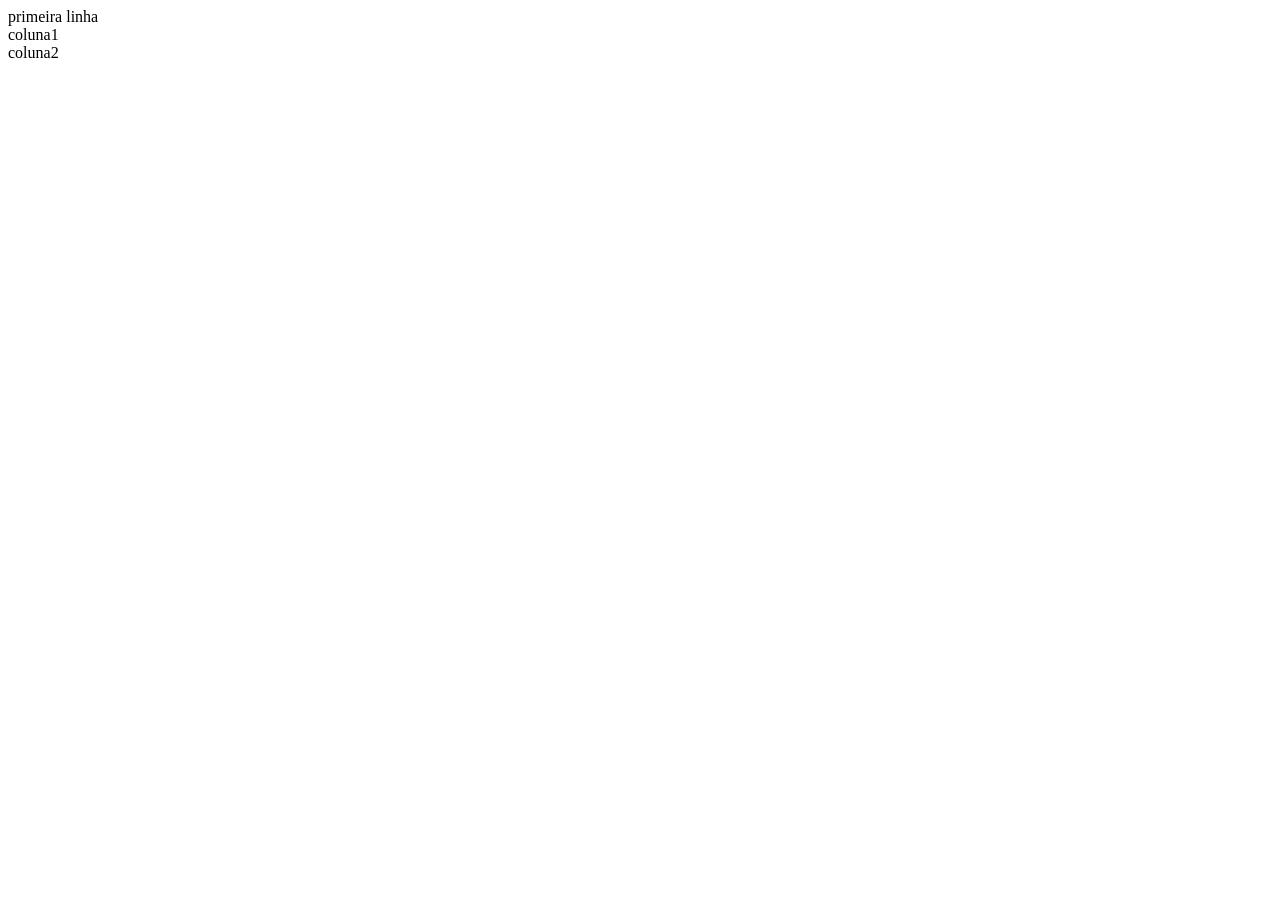
==== index.html @ 225d77d8 "feat: esqueleto html" ====
<!DOCTYPE html>
<html lang="en">
<head>
    <meta charset="UTF-8">
    <meta name="viewport" content="width=device-width, initial-scale=1.0">
    <title>Bootcamp DvJr - Sistema de Assinatura</title>
</head>
<body>
    <div> 
        <div>
            primeira linha
        </div>
        <div>
            <div>
                coluna1
            </div>
            <div>
                coluna2
            </div>
        </div>
    </div>
</body>
</html>
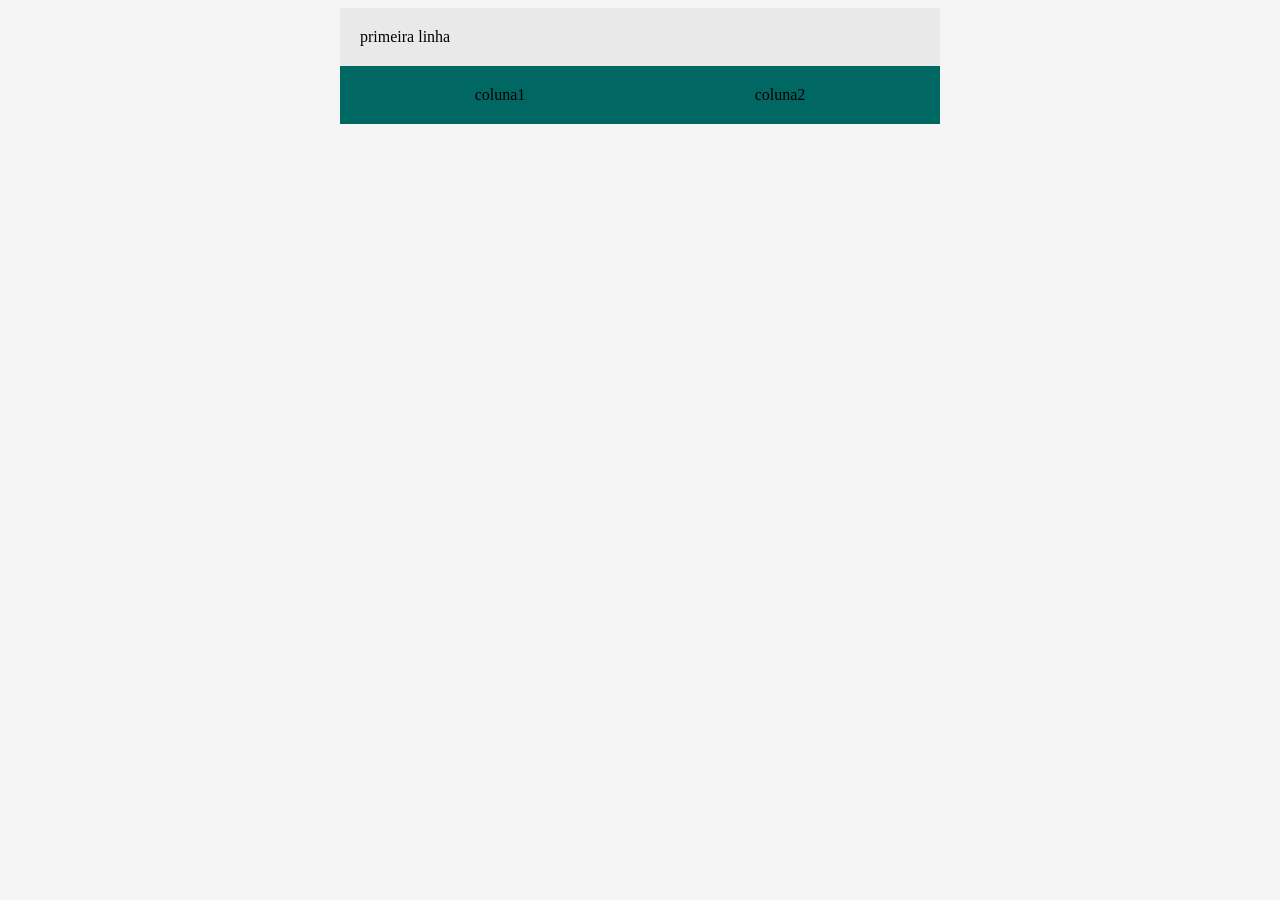
==== commit ccbae4b6: "closes #2 - paleta de cores, display flex" ====
--- a/index.html
+++ b/index.html
@@ -4,13 +4,40 @@
     <meta charset="UTF-8">
     <meta name="viewport" content="width=device-width, initial-scale=1.0">
     <title>Bootcamp DvJr - Sistema de Assinatura</title>
+
+
+<style>
+    body  {
+        background-color: #F5F5F5;
+    }
+
+    .container {
+        background-color:#E9E9E9;
+        margin: auto;
+
+        width: 600px;
+    }
+
+    .header{
+        padding: 20px;
+    }
+
+    .flex-container{
+        display: flex;
+        background-color: #006763;
+        justify-content: space-around;
+        padding: 20px;
+
+    }
+</style>
+
 </head>
 <body>
-    <div> 
-        <div>
+    <div class="container">
+        <div class="header">
             primeira linha
         </div>
-        <div>
+        <div class="flex-container">
             <div>
                 coluna1
             </div>
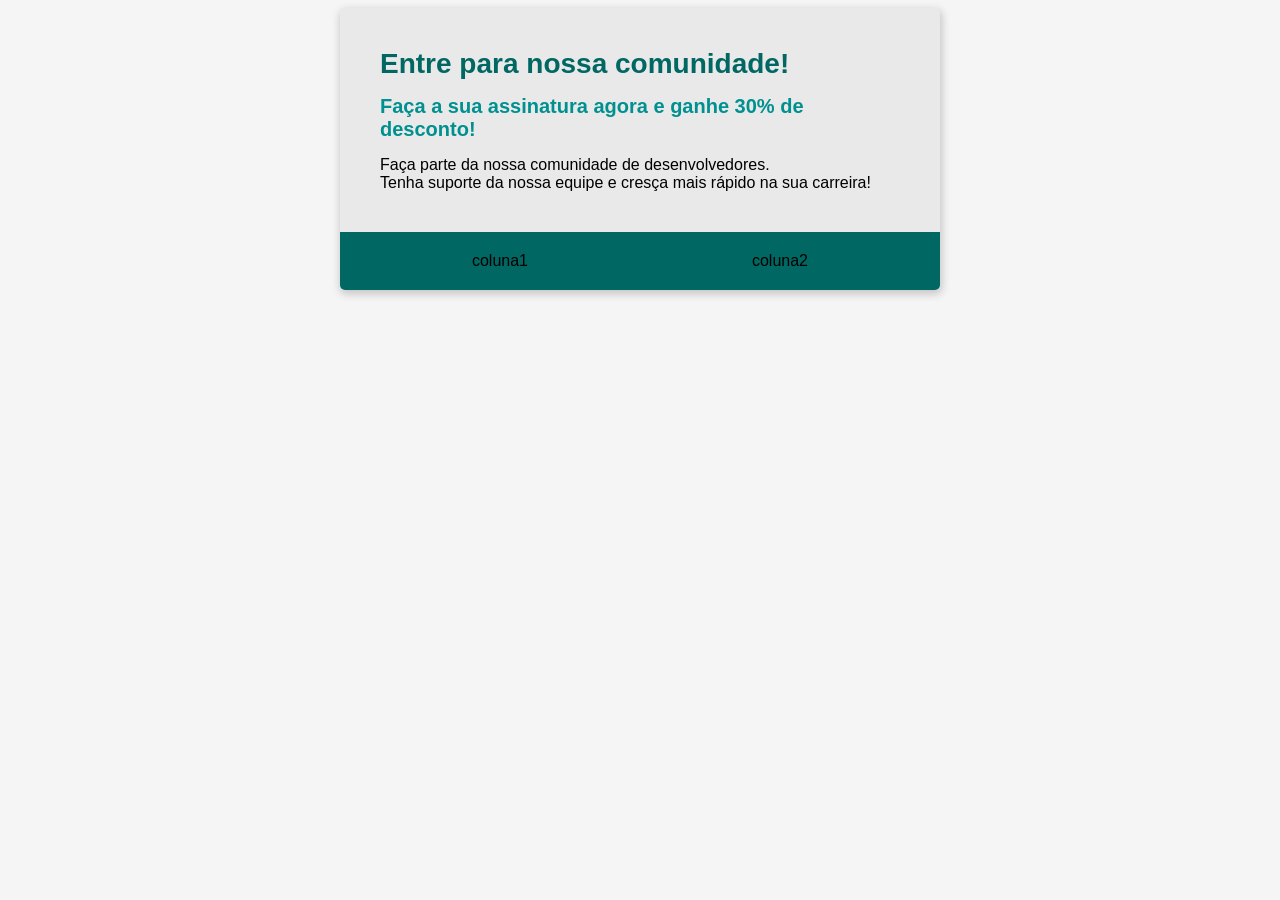
==== commit 81818e6c: "closes #3 - criando o cabecalho" ====
--- a/index.html
+++ b/index.html
@@ -9,6 +9,7 @@
 <style>
     body  {
         background-color: #F5F5F5;
+        font-family: 'Segoe UI', Tahoma, Geneva, Verdana, sans-serif;
     }
 
     .container {
@@ -16,10 +17,14 @@
         margin: auto;
 
         width: 600px;
+
+        box-shadow: 1px 3px 8px 1px rgba(0, 0, 0, 0.2);
+        border-radius: 5px;
+        overflow: hidden;
     }
 
     .header{
-        padding: 20px;
+        padding: 40px;
     }
 
     .flex-container{
@@ -29,13 +34,38 @@
         padding: 20px;
 
     }
+
+    .header-title{
+        color:#006763;
+        font-size: 28px;
+        font-weight: 700;
+        margin-bottom: 15px;
+    }
+
+    .header-subtitle{
+        color:#009090;
+        font-size: 20px;
+        font-weight: 600;
+        margin-bottom: 15px;
+    }
 </style>
 
 </head>
 <body>
     <div class="container">
         <div class="header">
-            primeira linha
+            <div class="header-title">
+                Entre para nossa comunidade!
+            </div>
+            <div class="header-subtitle">
+                Faça a sua assinatura agora e ganhe 30% de desconto!
+            </div>
+            <div>
+                Faça parte da nossa comunidade de desenvolvedores.
+            </div>
+            <div>
+                Tenha suporte da nossa equipe e cresça mais rápido  na sua carreira!
+            </div>
         </div>
         <div class="flex-container">
             <div>
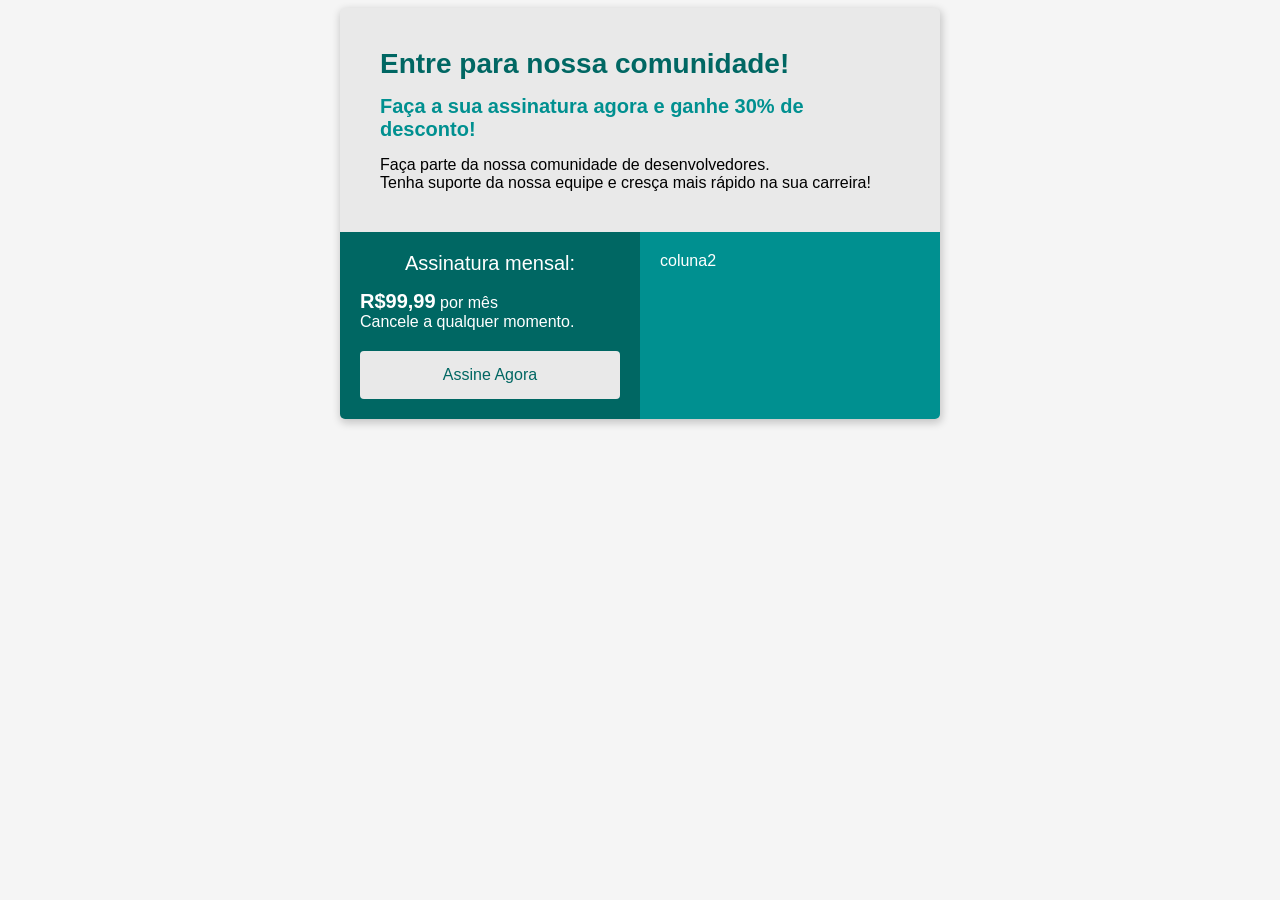
==== commit c89adc05: "closes #4 - button e span" ====
--- a/index.html
+++ b/index.html
@@ -29,9 +29,8 @@
 
     .flex-container{
         display: flex;
-        background-color: #006763;
         justify-content: space-around;
-        padding: 20px;
+        
 
     }
 
@@ -48,6 +47,57 @@
         font-weight: 600;
         margin-bottom: 15px;
     }
+    .col-1{
+        background-color: #006763;
+        width: 50%;
+        padding: 20px;
+        color: #FFFFFF;
+
+        
+    }
+
+    .col-2{
+        background-color: #009090;
+        width: 50%;
+        padding: 20px;
+        color: #FFFFFF;
+        
+    }
+
+    .subscription-title{
+        font-size: 20px;
+        text-align: center;
+        margin-bottom: 15px;
+    }
+   
+    .price{
+        font-size: 20px;
+        font-weight: 700;
+
+    }
+
+    .month{
+        font-size: 15px;
+        font-style: italic;
+        margin-left: 15px;
+
+    }
+
+    .button{
+        margin-top: 20px;
+        width: 100%;
+        padding: 15px 32px;
+
+        color:#006763;
+        background-color: #E9E9E9;
+
+        font-size: 16px;
+
+        border-radius: 4px;
+        border: none;
+
+    }
+
 </style>
 
 </head>
@@ -68,10 +118,23 @@
             </div>
         </div>
         <div class="flex-container">
-            <div>
-                coluna1
+            <div class="col-1">
+                <div class="subscription-title">
+                    Assinatura mensal:
+                </div>
+                <div>
+                    <div>
+                       <span class="price"> R$99,99</span>
+                       <span>por mês</span>
+                    </div>
+                </div>
+                <div>
+                     Cancele a qualquer momento.
+                    </div>
+                <button class="button"> Assine Agora</button>
+                    
             </div>
-            <div>
+            <div class="col-2">
                 coluna2
             </div>
         </div>
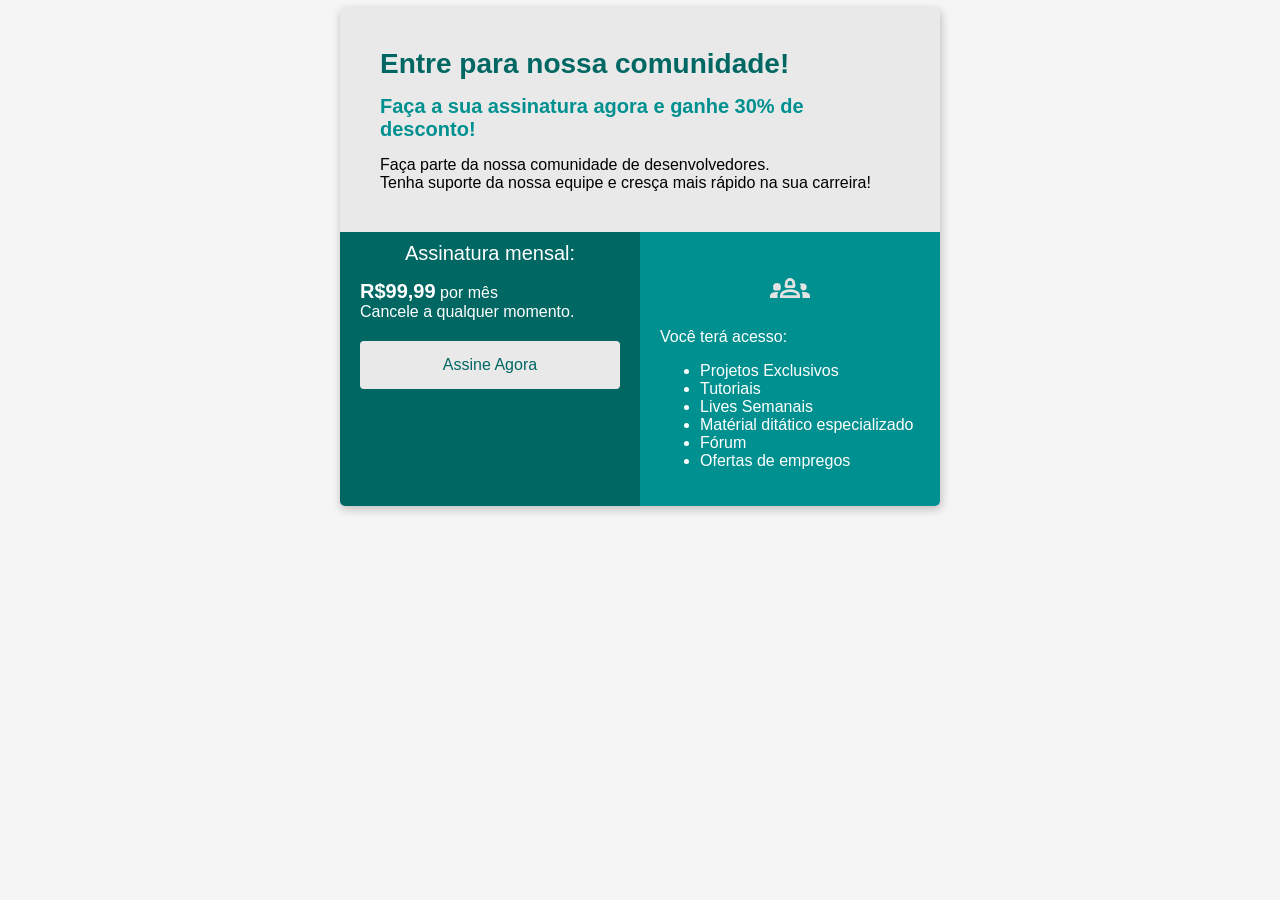
==== commit 1a7793bb: "closes #5 - tags ul li" ====
--- a/index.html
+++ b/index.html
@@ -50,7 +50,7 @@
     .col-1{
         background-color: #006763;
         width: 50%;
-        padding: 20px;
+        padding: 10px 20px;
         color: #FFFFFF;
 
         
@@ -98,6 +98,12 @@
 
     }
 
+    .image{
+        text-align: center;
+        padding: 16px  
+          }
+
+
 </style>
 
 </head>
@@ -135,7 +141,21 @@
                     
             </div>
             <div class="col-2">
-                coluna2
+               
+
+
+                <div class="image">
+                     <object data="groups_2_40dp_E3E3E3_FILL0_wght400_GRAD0_opsz40.svg"></object>
+                </div>
+                    <div>Você terá acesso:</div>
+                   <ul>
+                    <li>Projetos Exclusivos</li>
+                    <li>Tutoriais</li>
+                    <li>Lives Semanais</li>
+                    <li>Matérial ditático especializado</li>
+                    <li>Fórum</li>
+                    <li>Ofertas de empregos</li>
+                </ul>
             </div>
         </div>
     </div>
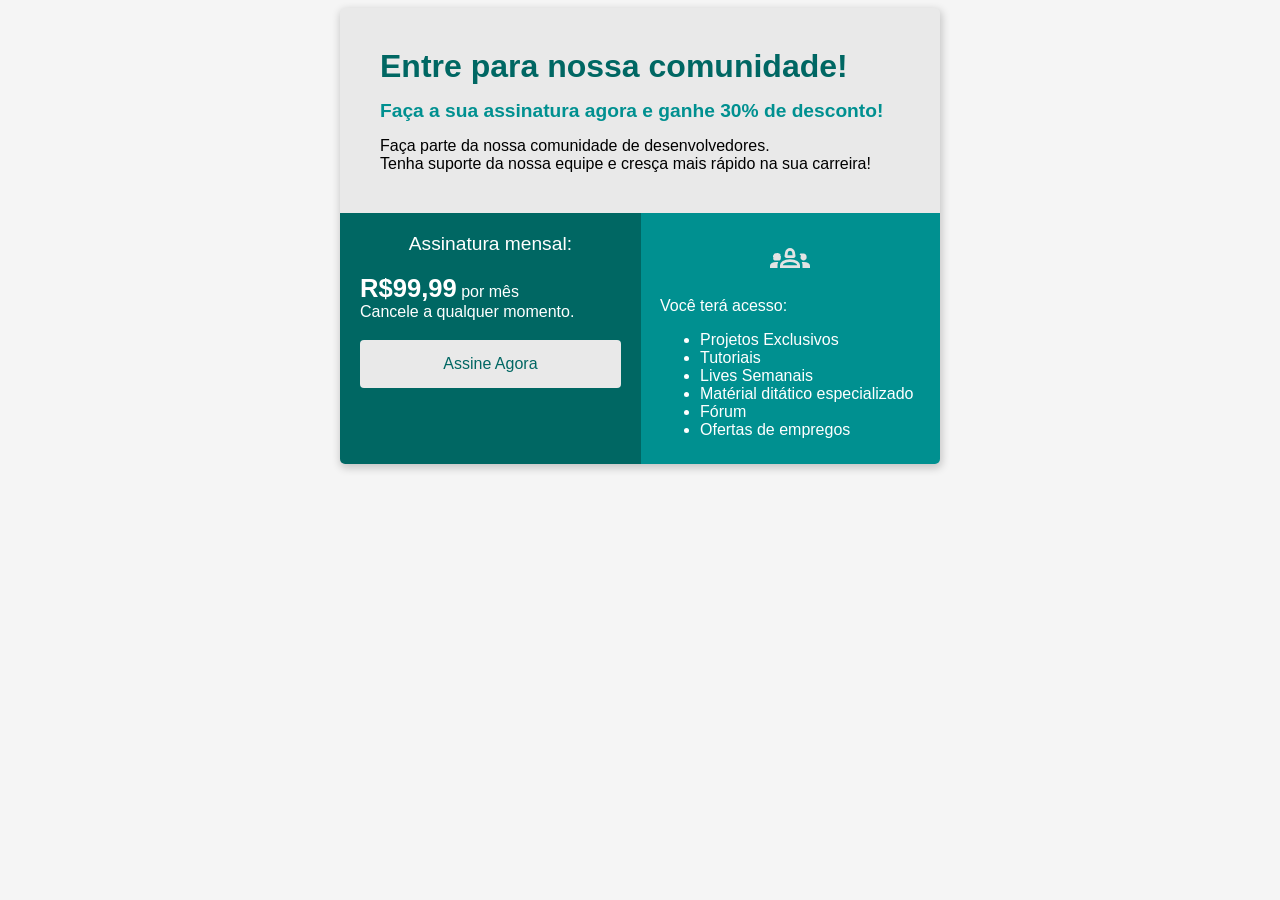
==== commit 9b2e176c: "closes #6 - media screen" ====
--- a/index.html
+++ b/index.html
@@ -24,7 +24,7 @@
     }
 
     .header{
-        padding: 40px;
+        padding: 2.5rem;
     }
 
     .flex-container{
@@ -36,21 +36,21 @@
 
     .header-title{
         color:#006763;
-        font-size: 28px;
+        font-size: 2rem;
         font-weight: 700;
         margin-bottom: 15px;
     }
 
     .header-subtitle{
         color:#009090;
-        font-size: 20px;
+        font-size: 1.2rem;
         font-weight: 600;
         margin-bottom: 15px;
     }
     .col-1{
         background-color: #006763;
         width: 50%;
-        padding: 10px 20px;
+        padding: 1.25rem;
         color: #FFFFFF;
 
         
@@ -59,39 +59,39 @@
     .col-2{
         background-color: #009090;
         width: 50%;
-        padding: 20px;
+        padding:0.6rem 1.2rem;
         color: #FFFFFF;
         
     }
 
     .subscription-title{
-        font-size: 20px;
+        font-size: 1.2rem;
         text-align: center;
-        margin-bottom: 15px;
+        margin-bottom: 1.2rem;
     }
    
     .price{
-        font-size: 20px;
+        font-size:  1.6rem;
         font-weight: 700;
 
     }
 
     .month{
-        font-size: 15px;
+        font-size: 0.9rem;
         font-style: italic;
-        margin-left: 15px;
+        margin-left: 0.9rem;
 
     }
 
     .button{
-        margin-top: 20px;
+        margin-top: 1.2rem;
         width: 100%;
         padding: 15px 32px;
 
         color:#006763;
         background-color: #E9E9E9;
 
-        font-size: 16px;
+        font-size: 1rem;
 
         border-radius: 4px;
         border: none;
@@ -100,7 +100,26 @@
 
     .image{
         text-align: center;
-        padding: 16px  
+        padding: 15px  
+          }
+
+          @media screen and (max-width: 620px){
+            html{
+                font-size: 16px;
+            }
+
+            .flex-container{
+                flex-direction: column;
+            }
+
+            .col-1, .col-2{
+                width: 100%;
+                box-sizing: border-box;
+            }
+
+            .container{
+                width: 95%;
+            }
           }
 
 
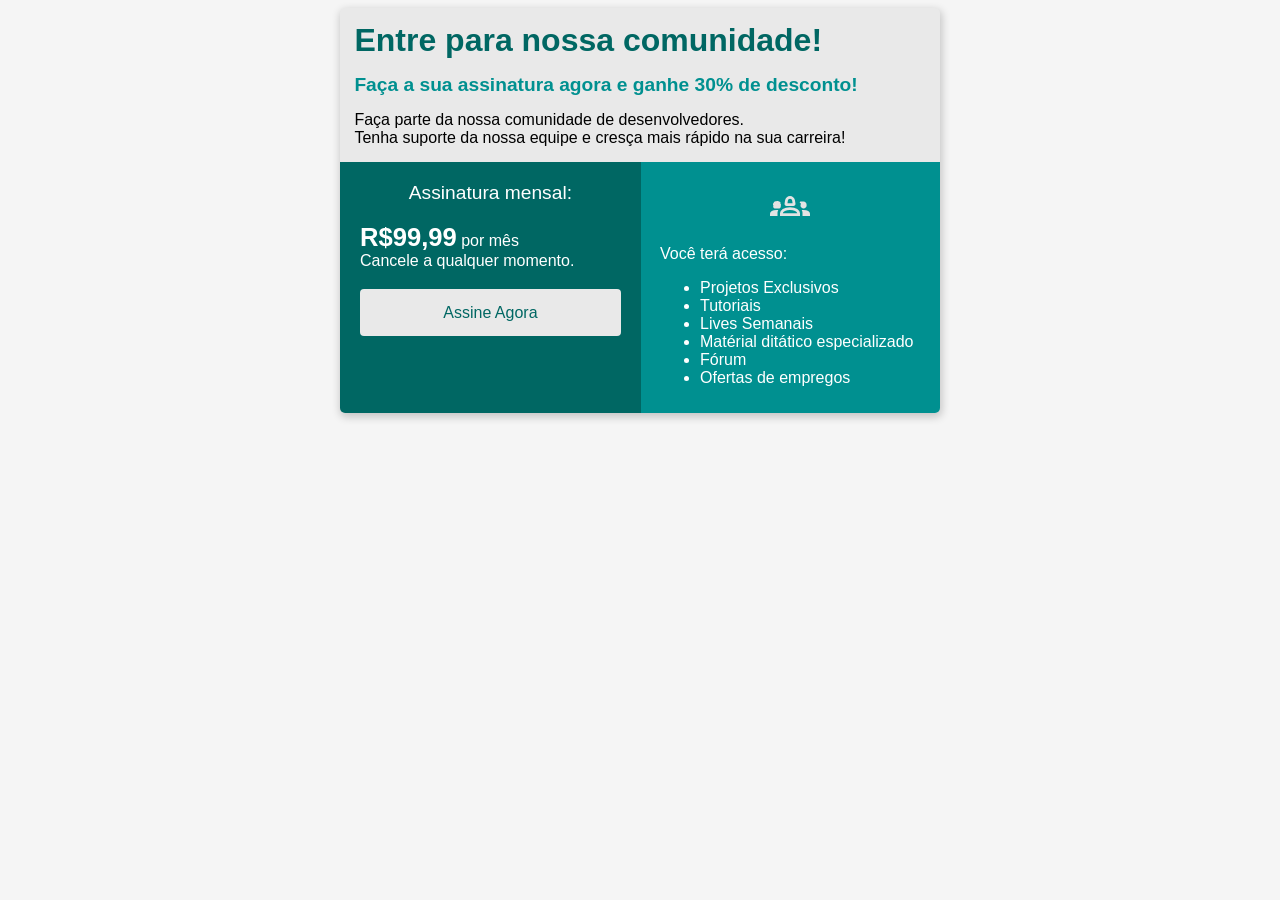
==== commit 77a1eb92: "closes #8 - register.html (formulario)" ====
--- a/index.html
+++ b/index.html
@@ -4,126 +4,8 @@
     <meta charset="UTF-8">
     <meta name="viewport" content="width=device-width, initial-scale=1.0">
     <title>Bootcamp DvJr - Sistema de Assinatura</title>
+    <link rel="stylesheet" href="style.css">
 
-
-<style>
-    body  {
-        background-color: #F5F5F5;
-        font-family: 'Segoe UI', Tahoma, Geneva, Verdana, sans-serif;
-    }
-
-    .container {
-        background-color:#E9E9E9;
-        margin: auto;
-
-        width: 600px;
-
-        box-shadow: 1px 3px 8px 1px rgba(0, 0, 0, 0.2);
-        border-radius: 5px;
-        overflow: hidden;
-    }
-
-    .header{
-        padding: 2.5rem;
-    }
-
-    .flex-container{
-        display: flex;
-        justify-content: space-around;
-        
-
-    }
-
-    .header-title{
-        color:#006763;
-        font-size: 2rem;
-        font-weight: 700;
-        margin-bottom: 15px;
-    }
-
-    .header-subtitle{
-        color:#009090;
-        font-size: 1.2rem;
-        font-weight: 600;
-        margin-bottom: 15px;
-    }
-    .col-1{
-        background-color: #006763;
-        width: 50%;
-        padding: 1.25rem;
-        color: #FFFFFF;
-
-        
-    }
-
-    .col-2{
-        background-color: #009090;
-        width: 50%;
-        padding:0.6rem 1.2rem;
-        color: #FFFFFF;
-        
-    }
-
-    .subscription-title{
-        font-size: 1.2rem;
-        text-align: center;
-        margin-bottom: 1.2rem;
-    }
-   
-    .price{
-        font-size:  1.6rem;
-        font-weight: 700;
-
-    }
-
-    .month{
-        font-size: 0.9rem;
-        font-style: italic;
-        margin-left: 0.9rem;
-
-    }
-
-    .button{
-        margin-top: 1.2rem;
-        width: 100%;
-        padding: 15px 32px;
-
-        color:#006763;
-        background-color: #E9E9E9;
-
-        font-size: 1rem;
-
-        border-radius: 4px;
-        border: none;
-
-    }
-
-    .image{
-        text-align: center;
-        padding: 15px  
-          }
-
-          @media screen and (max-width: 620px){
-            html{
-                font-size: 16px;
-            }
-
-            .flex-container{
-                flex-direction: column;
-            }
-
-            .col-1, .col-2{
-                width: 100%;
-                box-sizing: border-box;
-            }
-
-            .container{
-                width: 95%;
-            }
-          }
-
-
-</style>
 
 </head>
 <body>
@@ -156,13 +38,12 @@
                 <div>
                      Cancele a qualquer momento.
                     </div>
+                
+                <a href="register.html">
                 <button class="button"> Assine Agora</button>
-                    
+                </a>
             </div>
             <div class="col-2">
-               
-
-
                 <div class="image">
                      <object data="groups_2_40dp_E3E3E3_FILL0_wght400_GRAD0_opsz40.svg"></object>
                 </div>
--- a/style.css
+++ b/style.css
@@ -0,0 +1,155 @@
+
+    body  {
+        background-color: #F5F5F5;
+        font-family: 'Segoe UI', Tahoma, Geneva, Verdana, sans-serif;
+    }
+
+    .container {
+        background-color:#E9E9E9;
+        margin: auto;
+
+        width: 600px;
+
+        box-shadow: 1px 3px 8px 1px rgba(0, 0, 0, 0.2);
+        border-radius: 5px;
+        overflow: hidden;
+    }
+
+    .header{
+        padding: 0.9rem;
+    }
+
+    .flex-container{
+        display: flex;
+        justify-content: space-around;
+
+    }
+
+    a{
+        color:#E9E9E9;
+        font-size:0.8rem;
+    }
+    .header-title{
+        color:#006763;
+        font-size: 2rem;
+        font-weight: 700;
+        margin-bottom: 15px;
+    }
+
+    .header-subtitle{
+        color:#009090;
+        font-size: 1.2rem;
+        font-weight: 600;
+        margin-bottom: 15px;
+    }
+    .col-1{
+        background-color: #006763;
+        width: 50%;
+        padding: 1.25rem;
+        color: #FFFFFF;
+
+        
+    }
+    .col{
+        background-color: #006763;
+        width: 90%;
+        padding: 1.25rem;
+        color: #FFFFFF;
+        display: flex;
+        flex-direction: column;
+        align-items: center;
+        align-content: space-around;
+        
+    }
+
+    .col-2{
+        background-color: #009090;
+        width: 50%;
+        padding:0.6rem 1.2rem;
+        color: #FFFFFF;
+        
+    }
+
+    .subscription-title{
+        font-size: 1.2rem;
+        text-align: center;
+        margin-bottom: 1.2rem;
+    }
+   
+    .price{
+        font-size:  1.6rem;
+        font-weight: 700;
+
+    }
+
+    .month{
+        font-size: 0.9rem;
+        font-style: italic;
+        margin-left: 0.9rem;
+
+    }
+
+    button{
+        margin-top: 1.2rem;
+        width: 100%;
+        padding: 0.9rem 2rem;
+
+        color:#006763;
+        background-color: #E9E9E9;
+
+        font-size: 1rem;
+
+        border-radius: 4px;
+        border: none;
+
+        cursor: pointer;
+
+    }
+
+    .image{
+        text-align: center;
+        padding: 15px  
+          }
+
+          @media screen and (max-width: 620px){
+            html{
+                font-size: 16px;
+            }
+
+            .flex-container{
+                flex-direction: column;
+            }
+
+            .col-1, .col-2{
+                width: 100%;
+                box-sizing: border-box;
+            }
+
+            .container{
+                width: 95%;
+            }
+           
+            .header{
+                padding: 15px;
+            }
+
+
+          }
+          
+          input{
+            width: 95%;
+            height:22px;
+            padding: 0.9rem;
+            font-size: 1.2rem;
+            border-radius: 5px;
+            border: 0;
+            margin: 10px;
+          }
+
+          input:focus{
+            outline:none;
+            box-shadow: 0 0 10px #009090
+          }
+
+
+
